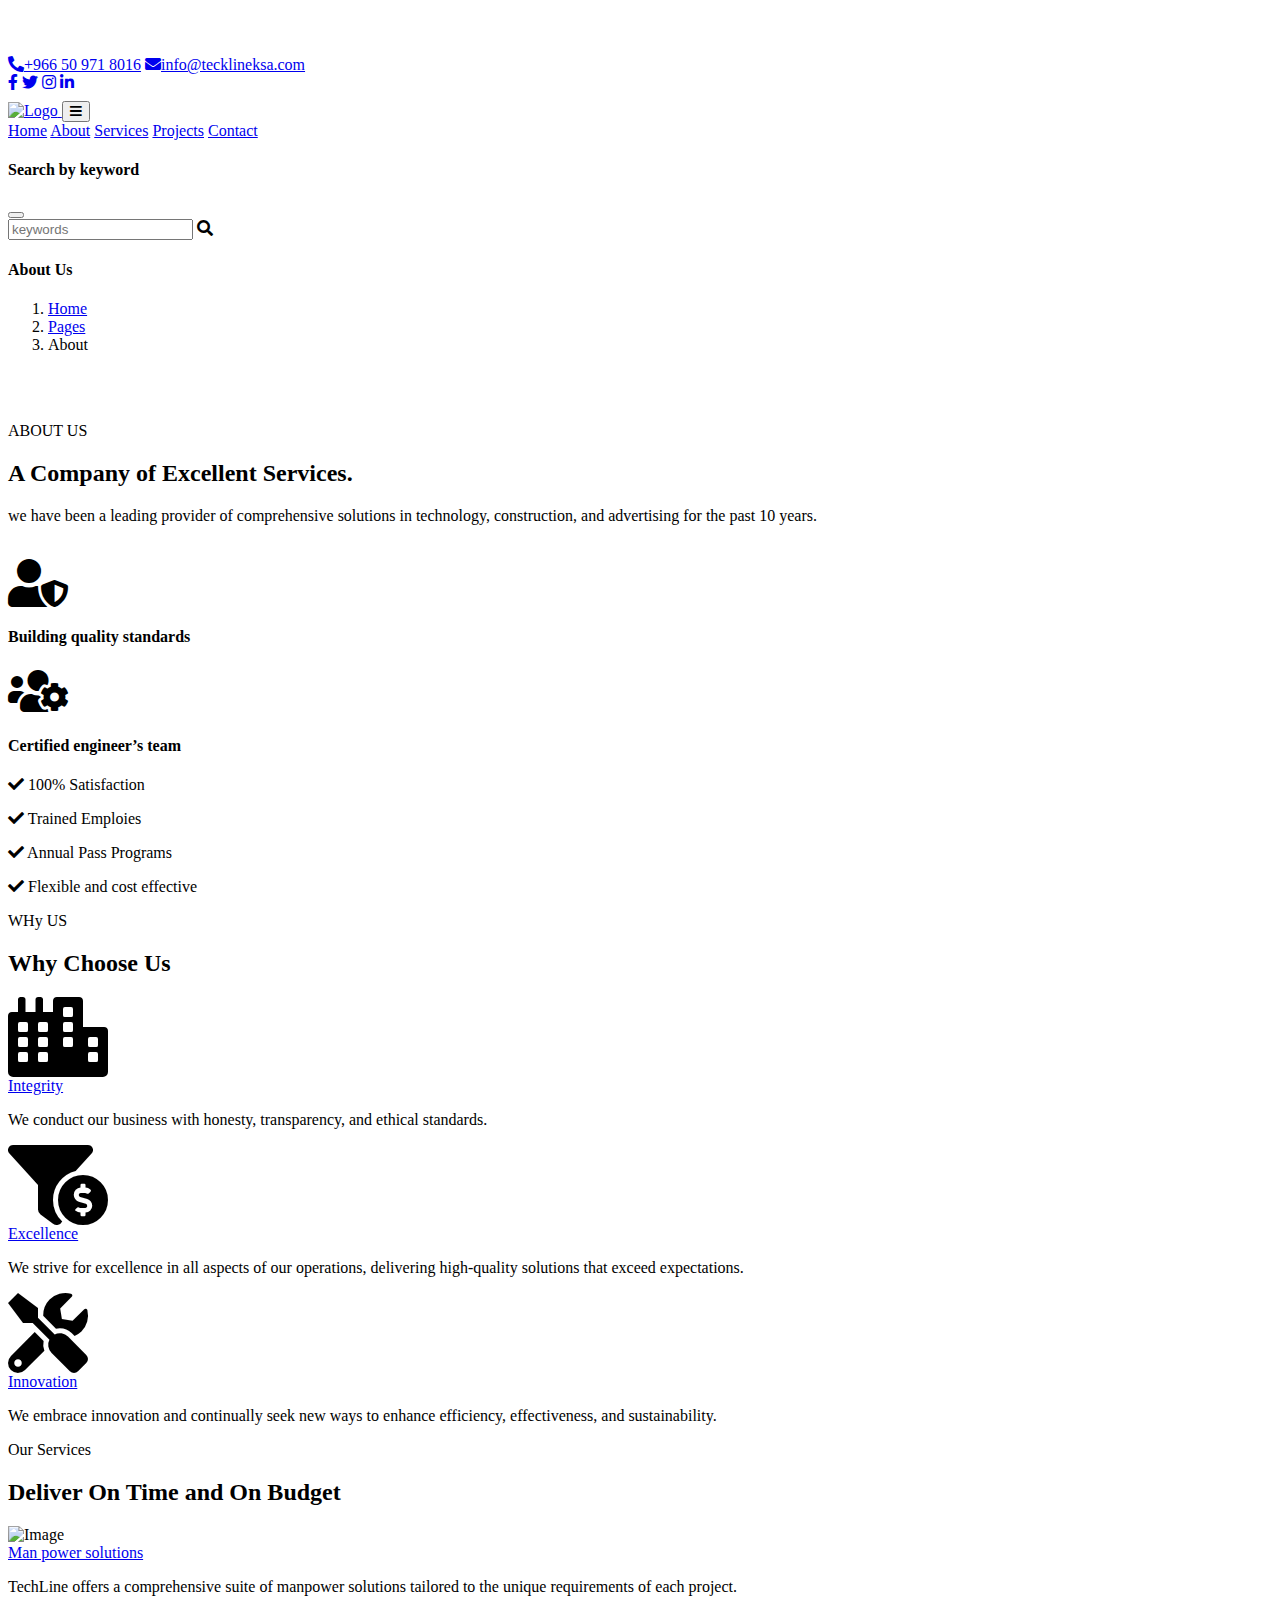
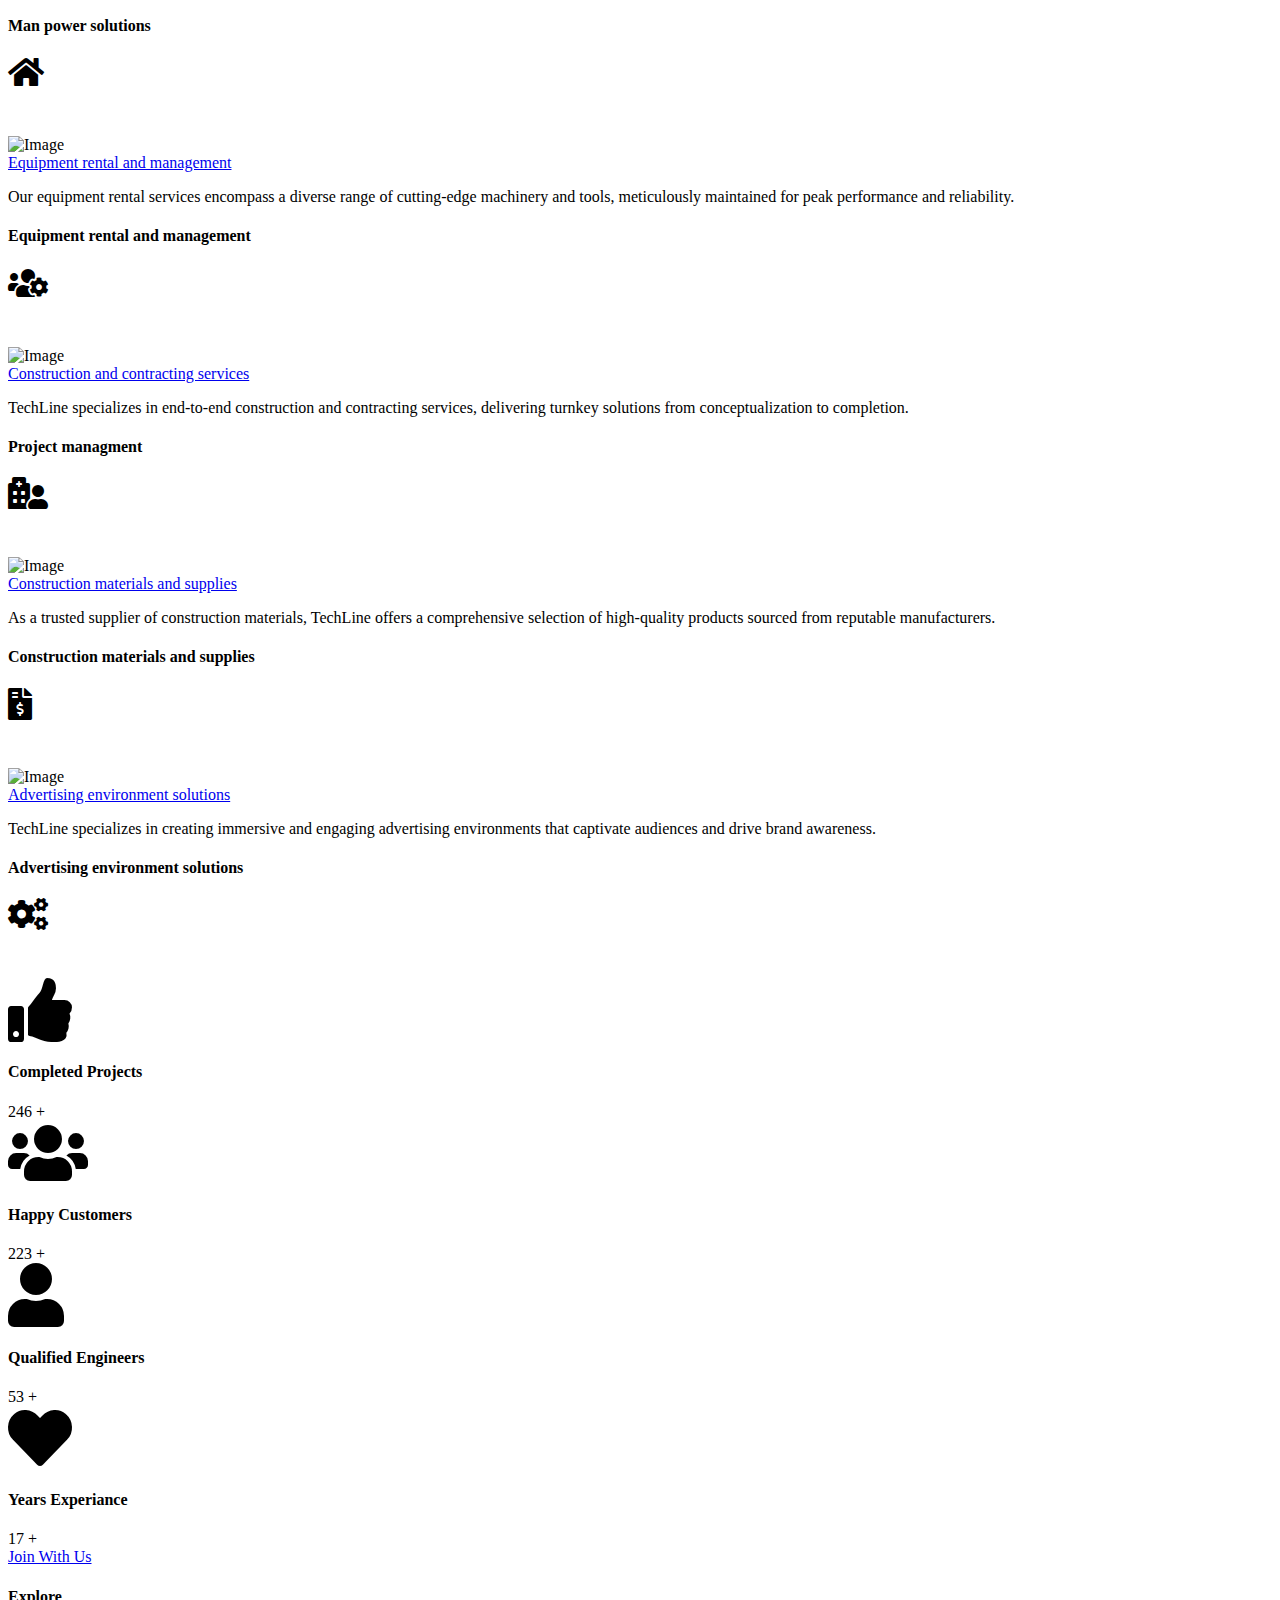
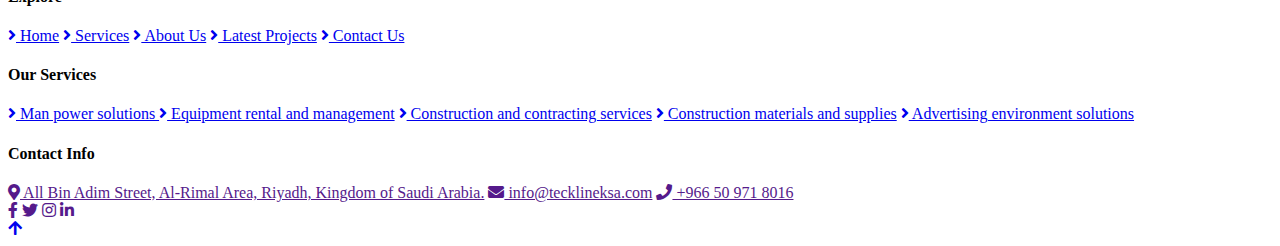
==== about.html @ 38371aa9 "sdfsd" ====
<!DOCTYPE html>
<html lang="en">

    <head>
        <meta charset="utf-8">
        <title>Constra - Building Construction Website Template</title>
        <meta content="width=device-width, initial-scale=1.0" name="viewport">
        <meta content="" name="keywords">
        <meta content="" name="description">

        <!-- Google Web Fonts -->
        <link rel="preconnect" href="https://fonts.googleapis.com">
        <link rel="preconnect" href="https://fonts.gstatic.com" crossorigin>
        <link href="https://fonts.googleapis.com/css2?family=Playfair+Display:ital,wght@0,400..900;1,400..900&family=Roboto:wght@400;500;700&display=swap" rel="stylesheet"> 

        <!-- Icon Font Stylesheet -->
        <link rel="stylesheet" href="https://use.fontawesome.com/releases/v5.15.4/css/all.css"/>
        <link href="https://cdn.jsdelivr.net/npm/bootstrap-icons@1.4.1/font/bootstrap-icons.css" rel="stylesheet">

        <!-- Libraries Stylesheet -->
        <link rel="stylesheet" href="https://cdnjs.cloudflare.com/ajax/libs/animate.css/4.1.1/animate.min.css"/>
        <link href="lib/animate/animate.min.css" rel="stylesheet">
        <link href="lib/owlcarousel/assets/owl.carousel.min.css" rel="stylesheet">
        <link href="lib/lightbox/css/lightbox.min.css" rel="stylesheet">


        <!-- Customized Bootstrap Stylesheet -->
        <link href="css/bootstrap.min.css" rel="stylesheet">

        <!-- Template Stylesheet -->
        <link href="css/style.css" rel="stylesheet">
    </head>

    <body>

        <!-- Spinner Start -->
        <div id="spinner" class="show bg-white position-fixed translate-middle w-100 vh-100 top-50 start-50 d-flex align-items-center justify-content-center">
            <div class="spinner-border text-primary" style="width: 3rem; height: 3rem;" role="status">
                <span class="sr-only">Loading...</span>
            </div>
        </div>
        <!-- Spinner End -->


    <!-- Topbar Start -->
    <div class="container-fluid topbar d-none d-xl-block w-100">
        <div class="row gx-0 align-items-center" style="height: 45px;">
            <div class="col-lg-6 text-center text-lg-start mb-lg-0">
                <div class="d-flex flex-wrap">
                    <!-- <a href="#" class="text-muted me-4"><i class="fas fa-map-marker-alt text-secondary me-2"></i>Find A Location</a> -->
                    <a href="#" class="text-muted me-4"><i class="fas fa-phone-alt text-secondary me-2"></i>+966 50 971 8016</a>
                    <a href="#" class="text-muted me-0"><i class="fas fa-envelope text-secondary me-2"></i>info@tecklineksa.com</a>
                </div>
            </div>
            <div class="col-lg-6 text-center text-lg-end">
                <div class="d-flex align-items-center justify-content-end">
                    <!-- <a href="#" class="text-muted me-3"><i class="fas fa-clock text-secondary me-2"></i>Mon - Sat 8:00 - 17:30, Sunday - CLOSED</a> -->
                    <a href="#" class="btn btn-primary btn-square border border-white me-3"><i class="fab fa-facebook-f"></i></a>
                    <a href="#" class="btn btn-primary btn-square border border-white me-3"><i class="fab fa-twitter"></i></a>
                    <a href="#" class="btn btn-primary btn-square border border-white me-3"><i class="fab fa-instagram"></i></a>
                    <a href="#" class="btn btn-primary btn-square border border-white me-3"><i class="fab fa-linkedin-in"></i></a>
                </div>
            </div>
        </div>
    </div>
    <!-- Topbar End -->

   <!-- Navbar & Hero Start -->
   <div class="container-fluid sticky-top px-0">
    <nav class="navbar navbar-expand-lg navbar-dark bg-light py-3 px-4">
        <a href="index.html" class="navbar-brand p-0">
            <!-- <h1 class="text-secondary display-6"><i class="fas fa-city text-primary me-3"></i>Techline</h1> -->
            <img src="img/logo.jpg" alt="Logo" style="width: 130px;"> 
        </a>
        <button class="navbar-toggler" type="button" data-bs-toggle="collapse" data-bs-target="#navbarCollapse">
            <span class="fa fa-bars"></span>
        </button>
        <div class="collapse navbar-collapse" id="navbarCollapse">
            <div class="navbar-nav ms-auto pt-2 pt-lg-0">
                <a href="index.html" class="nav-item nav-link ">Home</a>
                <a href="about.html" class="nav-item nav-link active">About</a>
                <a href="service.html" class="nav-item nav-link">Services</a>
                <a href="project.html" class="nav-item nav-link">Projects</a>
                <!-- <div class="nav-item dropdown">
                    <a href="#" class="nav-link dropdown-toggle text-dark" data-bs-toggle="dropdown">Pages</a>
                    <div class="dropdown-menu m-lg-0">
                        <a href="feature.html" class="dropdown-item">Our Features</a>
                        <a href="blog.html" class="dropdown-item">Our Blog</a>
                        <a href="team.html" class="dropdown-item">Our Team</a>
                        <a href="testimonial.html" class="dropdown-item">Testimonial</a>
                        <a href="404.html" class="dropdown-item">404 Page</a>
                    </div>
                </div> -->
                <a href="contact.html" class="nav-item nav-link">Contact</a>
            </div>
            <!-- <div class="d-flex align-items-center flex-nowrap pt-3  pt-lg-0 ms-lg-2">
                <button class="btn btn-primary py-2 px-3" data-bs-toggle="modal" data-bs-target="#searchModal"><i class="fas fa-search"></i></button>
                <a href="#" class="btn btn-secondary py-2 px-4 ms-3 flex-wrap flex-sm-shrink-0">Get a Quate</a>
            </div> -->
        </div>
    </nav>
</div>
<!-- Navbar & Hero End -->

        <!-- Modal Search Start -->
        <div class="modal fade" id="searchModal" tabindex="-1" aria-labelledby="exampleModalLabel" aria-hidden="true">
            <div class="modal-dialog modal-fullscreen">
                <div class="modal-content rounded-0">
                    <div class="modal-header">
                        <h4 class="modal-title mb-0" id="exampleModalLabel">Search by keyword</h4>
                        <button type="button" class="btn-close" data-bs-dismiss="modal" aria-label="Close"></button>
                    </div>
                    <div class="modal-body d-flex align-items-center">
                        <div class="input-group w-75 mx-auto d-flex">
                            <input type="search" class="form-control p-3" placeholder="keywords" aria-describedby="search-icon-1">
                            <span id="search-icon-1" class="input-group-text p-3"><i class="fa fa-search"></i></span>
                        </div>
                    </div>
                </div>
            </div>
        </div>
        <!-- Modal Search End -->

        <!-- Header Start -->
        <div class="container-fluid bg-breadcrumb">
            <div class="container text-center py-5" style="max-width: 900px;">
                <h4 class="text-white display-4 mb-4 wow fadeInDown" data-wow-delay="0.1s">About Us</h4>
                <ol class="breadcrumb d-flex justify-content-center mb-0 wow fadeInDown" data-wow-delay="0.3s">
                    <li class="breadcrumb-item"><a href="index.html">Home</a></li>
                    <li class="breadcrumb-item"><a href="#">Pages</a></li>
                    <li class="breadcrumb-item active text-secondary">About</li>
                </ol>    
            </div>
        </div>
        <!-- Header End -->

        <!-- About Start -->
        <div class="container-fluid about py-5">
            <div class="container py-5">
                <div class="row g-5 align-items-center">
                    <div class="col-xl-6 wow fadeInLeft" data-wow-delay="0.1s">
                        <div class="about-item-image d-flex">
                            <img src="img/about.jpg" class="img-1 img-fluid w-50"  alt="">
                            <img src="img/about-3.jpg" class="img-2 img-fluid w-50"  alt="">
                            <div class="about-item-image-content">
                                <img src="img/vs.png" class="img-fluid w-100 h-100" style="object-fit: cover;" alt="">
                            </div>
                        </div>
                    </div>
                    <div class="col-xl-6 wow fadeInRight" data-wow-delay="0.1s">
                        <div class="about-item-content">
                            <p class="text-uppercase text-secondary fs-5 mb-0">ABOUT US</p>
                            <h2 class="display-4 text-capitalize mb-3">A Company of Excellent Services.</h2>
                            <p class="mb-4 fs-5">we have been a leading provider of
                                comprehensive solutions in technology, construction, and
                                advertising for the past 10 years. 
                            </p>
                            <div class="pb-4 mb-4 border-bottom">
                                <div class="row g-4">
                                    <div class="col-lg-4">
                                        <div class="about-item-content-img">
                                            <img src="img/about-2.jpg" class="img-fluid w-100" alt="">
                                        </div>
                                    </div>
                                    <div class="col-lg-8">
                                        <div class="d-flex mb-4">
                                            <div class="text-secondary">
                                                <i class="fas fa-user-shield fa-3x"></i>
                                            </div>
                                            <h4 class="ms-3">Building quality standards</h4>
                                        </div>
                                        <div class="d-flex">
                                            <div class="text-secondary">
                                                <i class="fas fa-users-cog fa-3x"></i>
                                            </div>
                                            <h4 class="ms-3">Certified engineer’s team</h4>
                                        </div>
                                    </div>
                                </div>
                            </div>
                            <div class="row gy-0 gx-4 justify-content-between pb-4">
                                <div class="col-lg-6">
                                    <p class="text-dark"><i class="fas fa-check text-secondary me-1"></i> 100% Satisfaction</p>
                                    <p class="text-dark"><i class="fas fa-check text-secondary me-1"></i> Trained Emploies</p>
                                </div>
                                <div class="col-lg-6">
                                    <p class="text-dark"><i class="fas fa-check text-secondary me-1"></i> Annual Pass Programs</p>
                                    <p class="text-dark mb-0"><i class="fas fa-check text-secondary me-1"></i> Flexible and cost effective</p>
                                </div>
                            </div>
                            <!-- <a class="btn btn-secondary d-inline-block py-3 px-5 me-2 flex-shrink-0 wow fadeInUp" data-wow-delay="0.1s" href="#">Discover More</a> -->
                        </div>
                    </div>
                </div>
            </div>
        </div>
        <!-- About End -->

        <!-- Features Start -->
        <div class="container-fluid feature bg-light py-5">
            <div class="container py-5">
                <div class="text-center mx-auto pb-5 wow fadeInUp" data-wow-delay="0.2s" style="max-width: 800px;">
                    <p class="text-uppercase text-secondary fs-5 mb-0">WHy US</p>
                    <h2 class="display-4 text-capitalize mb-3">Why Choose Us</h2>
                </div>
                <div class="row g-4">
                    <div class="col-lg-4 wow fadeInUp" data-wow-delay="0.2s">
                        <div class="feature-item text-center border p-5">
                            <div class="feature-img bg-secondary d-inline-flex p-4">
                                <i class="fas fa-city text-primary fa-5x"></i>
                            </div>
                            <a href="#" class="h4 d-block my-4">Integrity</a>
                            <p class="mb-0">We conduct our business with honesty, transparency, and ethical standards.</p>
                        </div>
                    </div>
                    <div class="col-lg-4 wow fadeInUp" data-wow-delay="0.4s">
                        <div class="feature-item text-center border p-5">
                            <div class="feature-img bg-secondary d-inline-flex p-4">
                                <i class="fas fa-funnel-dollar text-primary fa-5x"></i>
                            </div>
                            <a href="#" class="h4 d-block my-4">Excellence</a>
                            <p class="mb-0">We strive for excellence in all aspects of our operations, delivering high-quality solutions that exceed expectations.</p>
                        </div>
                    </div>
                    <div class="col-lg-4 wow fadeInUp" data-wow-delay="0.6s">
                        <div class="feature-item text-center border p-5">
                            <div class="feature-img bg-secondary d-inline-flex p-4">
                                <i class="fas fa-tools text-primary fa-5x"></i>
                            </div>
                            <a href="#" class="h4 d-block my-4">Innovation</a>
                            <p class="mb-0">We embrace innovation and continually seek new ways to
                                enhance efficiency, effectiveness, and sustainability.</p>
                        </div>
                    </div>
                </div>
            </div>
        </div>
        <!-- Features End -->


        <!-- Services Start -->
        <div class="container-fluid service bg-light pb-5">
            <div class="container pb-5">
                <div class="text-center mx-auto pb-5 wow fadeInUp" data-wow-delay="0.2s" style="max-width: 800px;">
                    <p class="text-uppercase text-secondary fs-5 mb-0">Our Services</p>
                    <h2 class="display-4 text-capitalize mb-3">Deliver On Time and On Budget</h2>
                </div>
                <div class="row g-4">
                    <div class="col-lg-4 wow fadeInUp" data-wow-delay="0.2s">
                        <div class="service-item">
                            <div class="service-img">
                                <img src="img/service-1.jpg" class="img-fluid w-100" alt="Image">
                            </div>
                            <div class="service-content text-center p-4">
                                <!-- <div class="bg-secondary btn-xl-square mx-auto" style="width: 120px; height: 120px;">
                                    <i class="fas fa-home text-primary fa-4x"></i>
                                </div> -->
                                <a href="#" class="d-block fs-4 my-4">Man power solutions</a>
                                <p class="text-white mb-4">
                                    TechLine offers a comprehensive suite of manpower solutions tailored to the unique requirements of each project.
                                </p>
                                <!-- <a class="btn btn-secondary py-2 px-4" href="#">Read More</a> -->
                            </div>
                            <div class="service-tytle">
                                <div class="d-flex align-items-center ps-4 w-100">
                                    <h4>Man power solutions</h4>
                                </div>
                                <div class="btn-xl-square bg-secondary p-4" style="width: 80px; height: 80px;">
                                    <i class="fas fa-home text-primary fa-2x"></i>
                                </div>
                            </div>
                        </div>
                    </div>
                    <div class="col-lg-4 wow fadeInUp" data-wow-delay="0.4s">
                        <div class="service-item">
                            <div class="service-img">
                                <img src="img/service-2.jpg" class="img-fluid w-100" alt="Image">
                            </div>
                            <div class="service-content text-center p-4">
                                <!-- <div class="bg-secondary btn-xl-square mx-auto" style="width: 120px; height: 120px;">
                                    <i class="fas fa-users-cog text-primary fa-4x"></i>
                                </div> -->
                                <a href="#" class="d-block fs-4 my-4">Equipment rental and management</a>
                                <p class="text-white mb-4">Our equipment rental services
                                    encompass a diverse range of
                                    cutting-edge machinery and tools,
                                    meticulously maintained for peak
                                    performance and reliability.</p>
                                <!-- <a class="btn btn-secondary py-2 px-4" href="#">Read More</a> -->
                            </div>
                            <div class="service-tytle">
                                <div class="d-flex align-items-center justify-content-start ps-4 w-100">
                                    <h4>Equipment rental and management</h4>
                                </div>
                                <div class="btn-xl-square bg-secondary p-4" style="width: 80px; height: 80px;">
                                    <i class="fas fa-users-cog text-primary fa-2x"></i>
                                </div>
                            </div>
                        </div>
                    </div>
                    <div class="col-lg-4 wow fadeInUp" data-wow-delay="0.6s">
                        <div class="service-item">
                            <div class="service-img">
                                <img src="img/service-3.jpg" class="img-fluid w-100" alt="Image">
                            </div>
                            <div class="service-content text-center p-4">
                                <!-- <div class="bg-secondary btn-xl-square mx-auto" style="width: 120px; height: 120px;">
                                    <i class="fas fa-hospital-user text-primary fa-4x"></i>
                                </div> -->
                                <a href="#" class="d-block fs-4 my-4">Construction and contracting services</a>
                                <p class="text-white mb-4">TechLine specializes in end-to-end
                                    construction and contracting services,
                                    delivering turnkey solutions from
                                    conceptualization to completion.</p>
                                <!-- <a class="btn btn-secondary py-2 px-4" href="#">Read More</a> -->
                            </div>
                            <div class="service-tytle">
                                <div class="d-flex align-items-center justify-content-start ps-4 w-100">
                                    <h4>Project managment</h4>
                                </div>
                                <div class="btn-xl-square bg-secondary p-4" style="width: 80px; height: 80px;">
                                    <i class="fas fa-hospital-user text-primary fa-2x"></i>
                                </div>
                            </div>
                        </div>
                    </div>
                    <div class="col-lg-4 wow fadeInUp" data-wow-delay="0.2s">
                        <div class="service-item">
                            <div class="service-img">
                                <img src="img/service-4.jpg" class="img-fluid w-100" alt="Image">
                            </div>
                            <div class="service-content text-center p-4">
                                <!-- <div class="bg-secondary btn-xl-square mx-auto" style="width: 100px; height: 100px;">
                                    <i class="fas fa-file-invoice-dollar text-primary fa-4x"></i>
                                </div> -->
                                <a href="#" class="d-block fs-4 my-4">Construction materials and supplies</a>
                                <p class="text-white mb-4">As a trusted supplier of
                                    construction materials, TechLine
                                    offers a comprehensive selection of
                                    high-quality products sourced from
                                    reputable manufacturers.</p>
                                <!-- <a class="btn btn-secondary py-2 px-4" href="#">Read More</a> -->
                            </div>
                            <div class="service-tytle">
                                <div class="d-flex align-items-center justify-content-start ps-4 w-100">
                                    <h4>Construction materials and supplies</h4>
                                </div>
                                <div class="btn-xl-square bg-secondary p-4" style="width: 80px; height: 80px;">
                                    <i class="fas fa-file-invoice-dollar text-primary fa-2x"></i>
                                </div>
                            </div>
                        </div>
                    </div>
                    <div class="col-lg-4 wow fadeInUp" data-wow-delay="0.4s">
                        <div class="service-item">
                            <div class="service-img">
                                <img src="img/service-5.jpg" class="img-fluid w-100" alt="Image">
                            </div>
                            <div class="service-content text-center p-4">
                                <!-- <div class="bg-secondary btn-xl-square mx-auto" style="width: 100px; height: 100px;">
                                    <i class="fas fa-cogs text-primary fa-4x"></i>
                                </div> -->
                                <a href="#" class="d-block fs-4 my-4">Advertising environment solutions</a>
                                <p class="text-white mb-4">TechLine specializes in creating
                                    immersive and engaging advertising
                                    environments that captivate audiences
                                    and drive brand awareness.</p>
                                <!-- <a class="btn btn-secondary py-2 px-4" href="#">Read More</a> -->
                            </div>
                            <div class="service-tytle">
                                <div class="d-flex align-items-center justify-content-start ps-4 w-100">
                                    <h4>Advertising environment solutions</h4>
                                </div>
                                <div class="btn-xl-square bg-secondary p-4" style="width: 80px; height: 80px;">
                                    <i class="fas fa-cogs text-primary fa-2x"></i>
                                </div>
                            </div>
                        </div>
                    </div>
             
                  
                </div>
            </div>
        </div>
        <!-- Services End -->

        <!-- Fact Counter -->
        <div class="container-fluid counter py-5">
            <div class="container py-5">
                <div class="row g-4">
                    <div class="col-lg-6 col-xl-3 wow fadeInUp" data-wow-delay="0.2s">
                        <div class="counter-box">
                            <div class="counter-item">
                                <div class="counter-item-style"></div>
                                <div class="counter-item-inner p-5">
                                    <i class="fas fa-thumbs-up fa-4x text-secondary"></i>
                                    <h4 class="text-dark my-4">Completed Projects</h4>
                                    <div class="counter-counting">
                                        <span class="text-secondary fs-2 fw-bold" data-toggle="counter-up">246</span>
                                        <span class="h1 fw-bold text-secondary">+</span>
                                    </div>
                                </div>
                            </div>
                        </div>
                    </div>
                    <div class="col-lg-6 col-xl-3 wow fadeInUp" data-wow-delay="0.4s">
                        <div class="counter-box">
                            <div class="counter-item">
                                <div class="counter-item-style"></div>
                                <div class="counter-item-inner p-5">
                                    <i class="fas fa-users fa-4x text-secondary"></i>
                                    <h4 class="text-dark my-4">Happy Customers</h4>
                                    <div class="counter-counting">
                                        <span class="text-secondary fs-2 fw-bold" data-toggle="counter-up">223</span>
                                        <span class="h1 fw-bold text-secondary">+</span>
                                    </div>
                                </div>
                            </div>
                        </div>
                    </div>
                    <div class="col-lg-6 col-xl-3 wow fadeInUp" data-wow-delay="0.6s">
                        <div class="counter-box">
                            <div class="counter-item">
                                <div class="counter-item-style"></div>
                                <div class="counter-item-inner p-5">
                                    <i class="fas fa-user fa-4x text-secondary"></i>
                                    <h4 class="text-dark my-4">Qualified Engineers</h4>
                                    <div class="counter-counting">
                                        <span class="text-secondary fs-2 fw-bold" data-toggle="counter-up">53</span>
                                        <span class="h1 fw-bold text-secondary">+</span>
                                    </div>
                                </div>
                            </div>
                        </div>
                    </div>
                    <div class="col-lg-6 col-xl-3 wow fadeInUp" data-wow-delay="0.8s">
                        <div class="counter-box">
                            <div class="counter-item">
                                <div class="counter-item-style"></div>
                                <div class="counter-item-inner p-5">
                                    <i class="fas fa-heart fa-4x text-secondary"></i>
                                    <h4 class="text-dark my-4">Years Experiance</h4>
                                    <div class="counter-counting">
                                        <span class="text-secondary fs-2 fw-bold" data-toggle="counter-up">17</span>
                                        <span class="h1 fw-bold text-secondary">+</span>
                                    </div>
                                </div>
                            </div>
                        </div>
                    </div>
                    <div class="col-12 text-center pt-4 wow fadeInUp" data-wow-delay="0.9s">
                        <a class="counter-btn btn btn-secondary py-3 px-5" href="contact.html">Join With Us</a>
                    </div>
                </div>
            </div>
        </div>
        <!-- Fact Counter -->

        <!-- Footer Start -->
        <div class="container-fluid footer py-5 wow fadeIn" data-wow-delay="0.2s">
            <div class="container py-5">
                <div class="row g-5">
                    <div class="col-md-6 col-lg-6 col-xl-3">
                        <div class="footer-item d-flex flex-column">
                            <h4 class="text-white mb-4">Explore</h4>
                            <a href="index.html"><i class="fas fa-angle-right me-2"></i> Home</a>
                            <a href="service.html"><i class="fas fa-angle-right me-2"></i> Services</a>
                            <a href="about.html"><i class="fas fa-angle-right me-2"></i> About Us</a>
                            <a href="project.html"><i class="fas fa-angle-right me-2"></i> Latest Projects</a>
                            <a href="#"><i class="fas fa-angle-right me-2"></i> Contact Us</a>
                        </div>
                    </div>
                    <div class="col-md-6 col-lg-6 col-xl-4">
                        <div class="footer-item d-flex flex-column">
                            <h4 class="text-white mb-4">Our Services</h4>
                            <a href="#"><i class="fas fa-angle-right me-2"></i> Man power solutions </a>
                            <a href="#"><i class="fas fa-angle-right me-2"></i> Equipment rental and management</a>
                            <a href="#"><i class="fas fa-angle-right me-2"></i> Construction and contracting services</a>
                            <a href="#"><i class="fas fa-angle-right me-2"></i> Construction materials and supplies</a>
                            <a href="#"><i class="fas fa-angle-right me-2"></i> Advertising environment solutions</a>
                        </div>
                    </div>
                    <div class="col-md-6 col-lg-6 col-xl-3">
                        <div class="footer-item d-flex flex-column">
                            <h4 class="text-white mb-4">Contact Info</h4>
                            <a href=""><i class="fa fa-map-marker-alt me-2"></i> All Bin Adim Street,
                                Al-Rimal Area, Riyadh,
                                Kingdom of Saudi Arabia.</a>
                            <a href=""><i class="fas fa-envelope me-2"></i> info@tecklineksa.com</a>
                            <a href=""><i class="fas fa-phone me-2"></i> +966 50 971 8016 </a>
                            <div class="footer-btn d-flex align-items-center">
                                <a class="btn btn-secondary btn-md-square me-2" href=""><i class="fab fa-facebook-f text-white"></i></a>
                                <a class="btn btn-secondary btn-md-square me-2" href=""><i class="fab fa-twitter text-white"></i></a>
                                <a class="btn btn-secondary btn-md-square me-2" href=""><i class="fab fa-instagram text-white"></i></a>
                                <a class="btn btn-secondary btn-md-square me-0" href=""><i class="fab fa-linkedin-in text-white"></i></a>
                            </div>
                        </div>
                    </div>
                </div>
            </div>
        </div>
        <!-- Footer End -->

        


        <!-- Back to Top -->
        <a href="#" class="btn btn-secondary btn-lg-square back-to-top"><i class="fa fa-arrow-up"></i></a>   

        
    <!-- JavaScript Libraries -->
    <script src="https://ajax.googleapis.com/ajax/libs/jquery/3.6.4/jquery.min.js"></script>
    <script src="https://cdn.jsdelivr.net/npm/bootstrap@5.0.0/dist/js/bootstrap.bundle.min.js"></script>
    <script src="lib/wow/wow.min.js"></script>
    <script src="lib/easing/easing.min.js"></script>
    <script src="lib/waypoints/waypoints.min.js"></script>
    <script src="lib/counterup/counterup.min.js"></script>
    <script src="lib/owlcarousel/owl.carousel.min.js"></script>
    <script src="lib/lightbox/js/lightbox.min.js"></script>
    

    <!-- Template Javascript -->
    <script src="js/main.js"></script>
    </body>

</html>
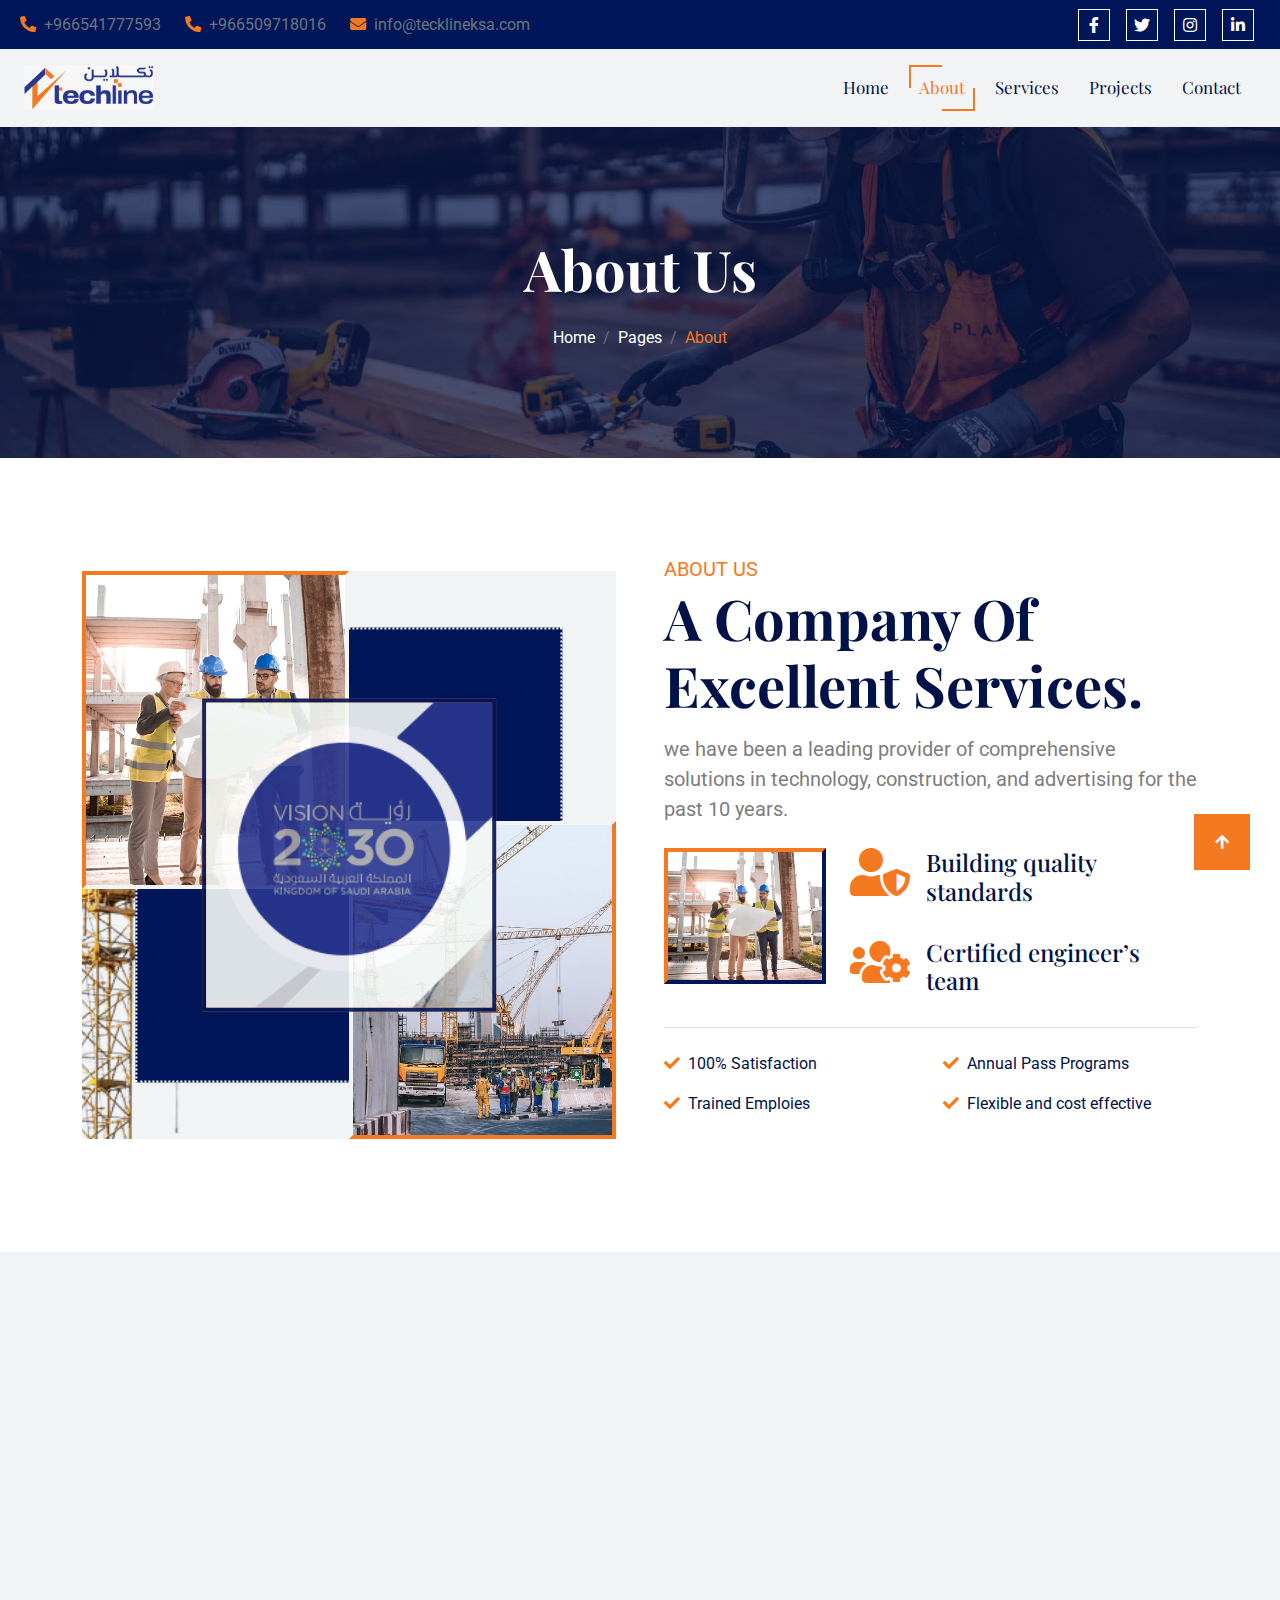
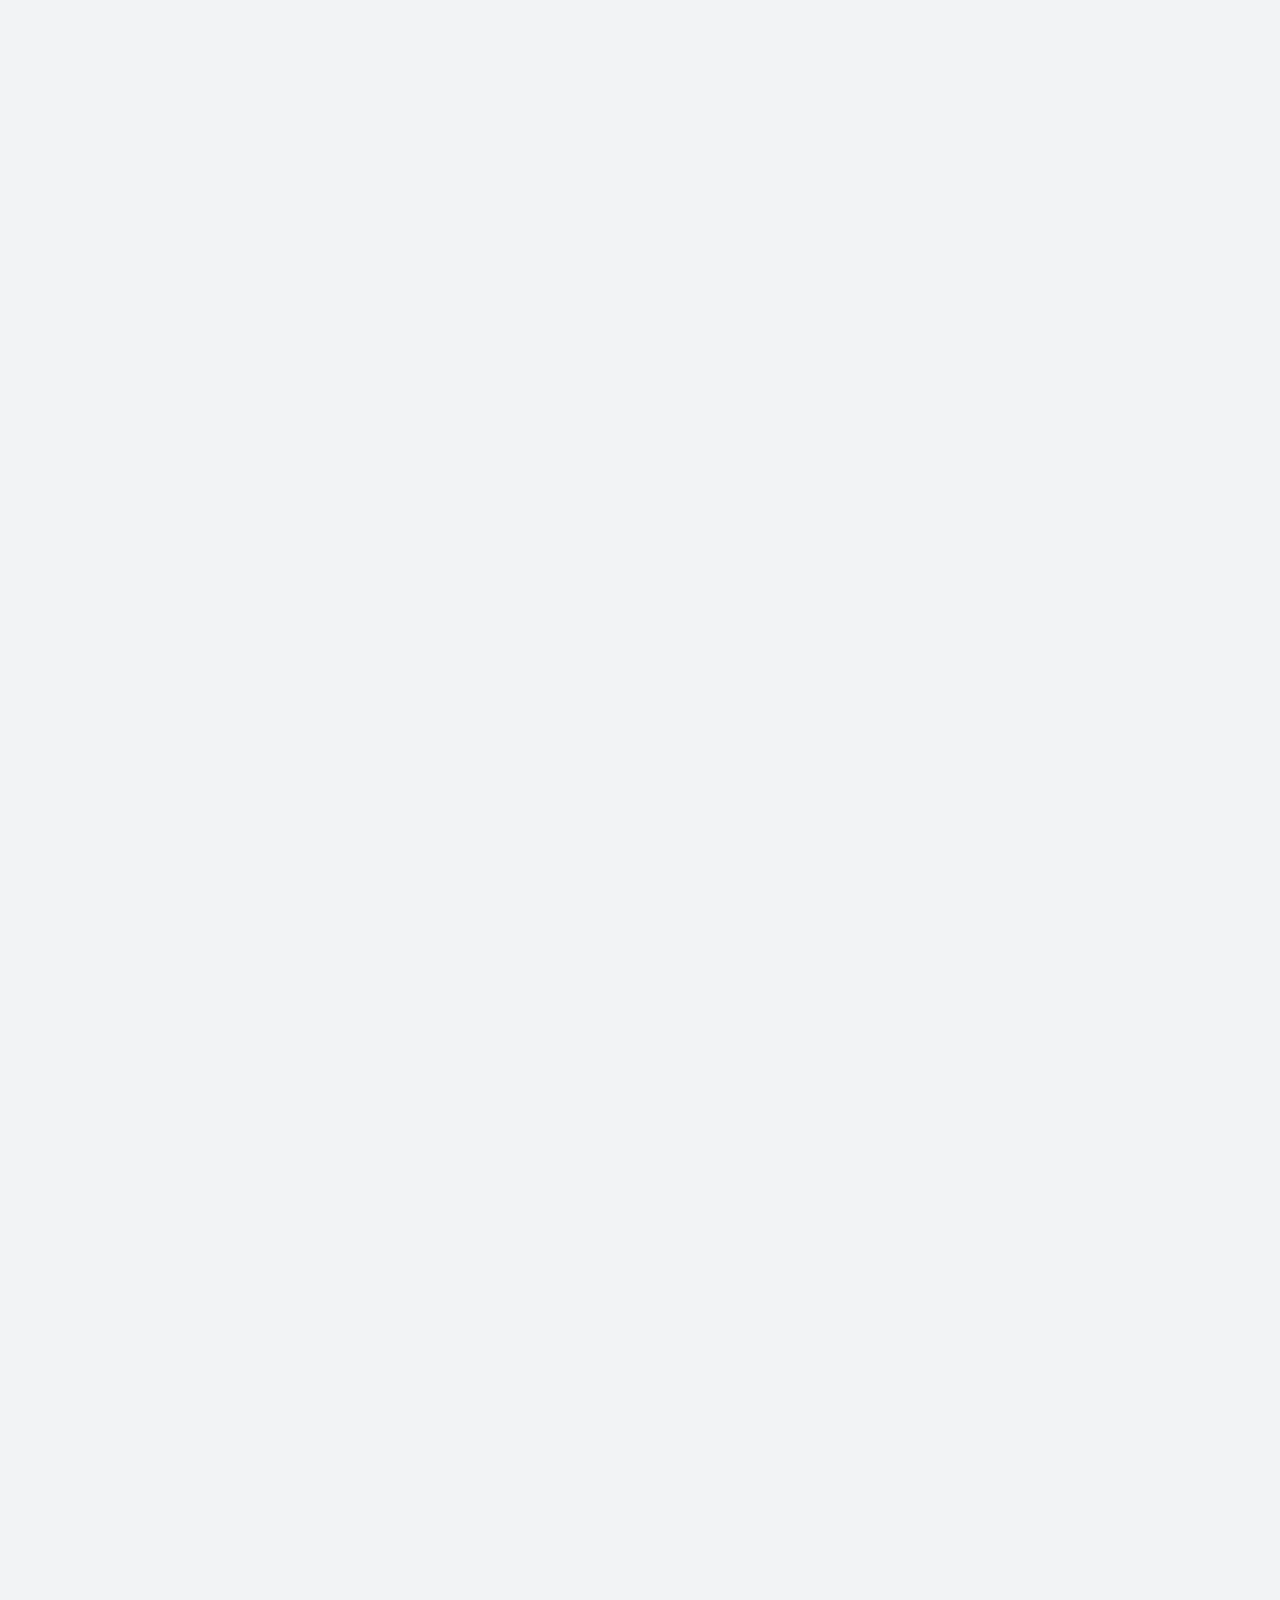
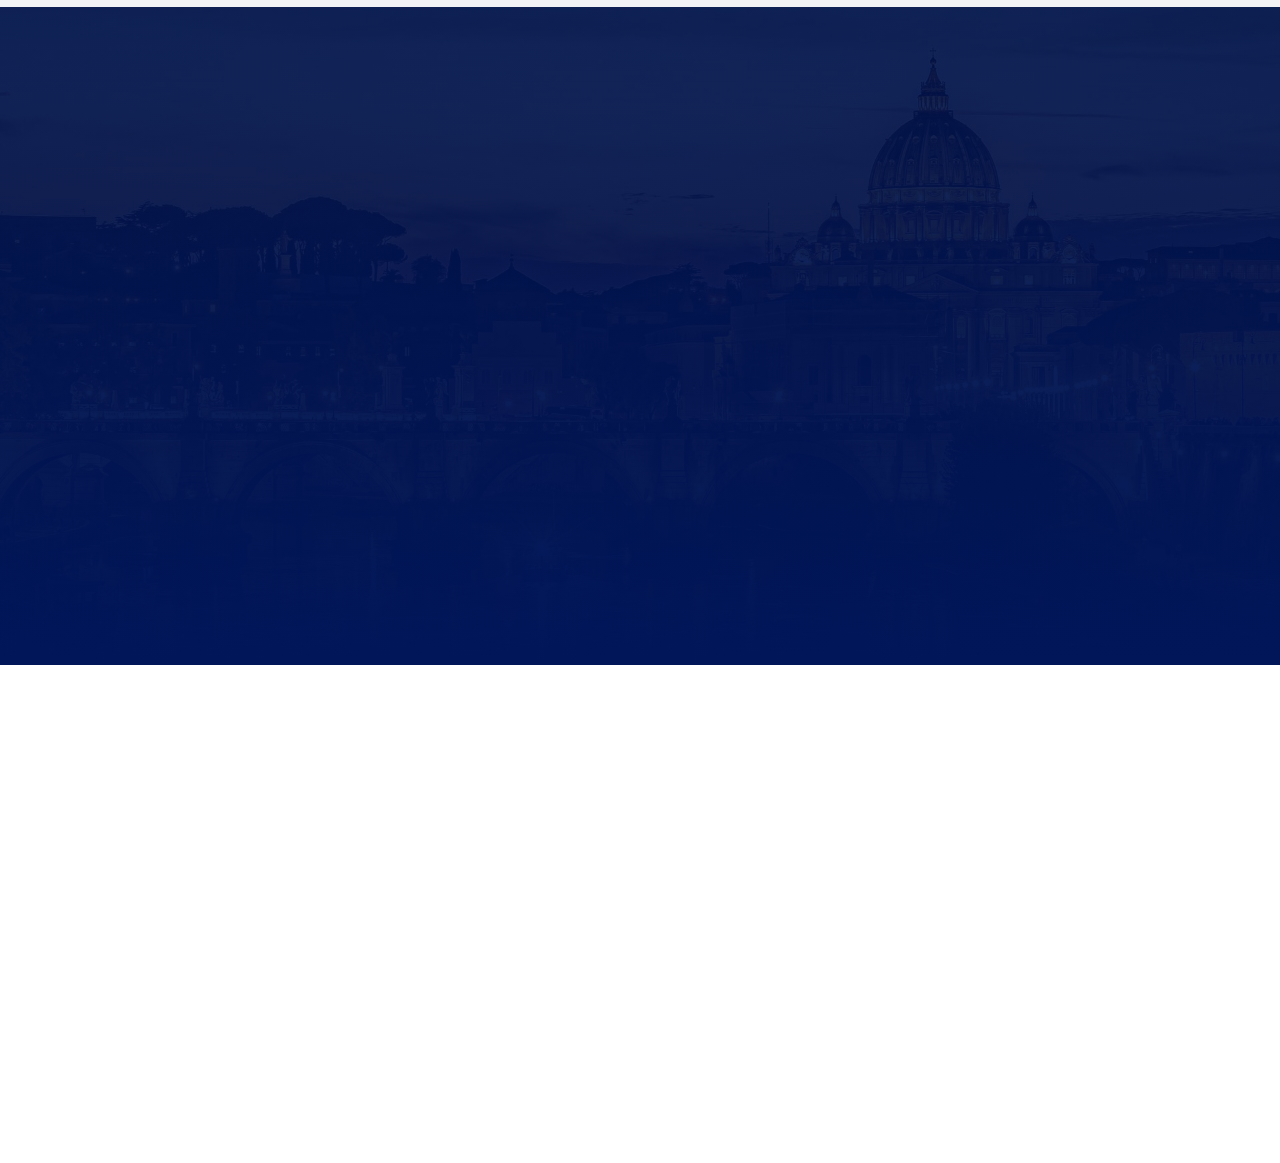
==== commit 8e76229d: "adas" ====
--- a/about.html
+++ b/about.html
@@ -48,7 +48,8 @@
             <div class="col-lg-6 text-center text-lg-start mb-lg-0">
                 <div class="d-flex flex-wrap">
                     <!-- <a href="#" class="text-muted me-4"><i class="fas fa-map-marker-alt text-secondary me-2"></i>Find A Location</a> -->
-                    <a href="#" class="text-muted me-4"><i class="fas fa-phone-alt text-secondary me-2"></i>+966 50 971 8016</a>
+                    <a href="tel:+966541777593" class="text-muted me-4"><i class="fas fa-phone-alt text-secondary me-2"></i>+966541777593</a>
+                    <a href="tel:+966509718016" class="text-muted me-4"><i class="fas fa-phone-alt text-secondary me-2"></i>+966509718016</a>
                     <a href="#" class="text-muted me-0"><i class="fas fa-envelope text-secondary me-2"></i>info@tecklineksa.com</a>
                 </div>
             </div>
@@ -487,7 +488,8 @@
                                 Al-Rimal Area, Riyadh,
                                 Kingdom of Saudi Arabia.</a>
                             <a href=""><i class="fas fa-envelope me-2"></i> info@tecklineksa.com</a>
-                            <a href=""><i class="fas fa-phone me-2"></i> +966 50 971 8016 </a>
+                            <a href="tel:+966541777593"><i class="fas fa-phone me-2"></i> +966541777593 </a>
+                            <a href="tel:+966509718016"><i class="fas fa-phone me-2"></i> +966509718016 </a>
                             <div class="footer-btn d-flex align-items-center">
                                 <a class="btn btn-secondary btn-md-square me-2" href=""><i class="fab fa-facebook-f text-white"></i></a>
                                 <a class="btn btn-secondary btn-md-square me-2" href=""><i class="fab fa-twitter text-white"></i></a>
--- a/css/style.css
+++ b/css/style.css
@@ -0,0 +1,954 @@
+
+/*** Spinner Start ***/
+/*** Spinner ***/
+#spinner {
+    opacity: 0;
+    visibility: hidden;
+    transition: opacity .5s ease-out, visibility 0s linear .5s;
+    z-index: 99999;
+}
+.clogo img {
+    height: 60px
+}
+#spinner.show {
+    transition: opacity .5s ease-out, visibility 0s linear 0s;
+    visibility: visible;
+    opacity: 1;
+}
+/*** Spinner End ***/
+
+.back-to-top {
+    position: fixed;
+    right: 30px;
+    bottom: 30px;
+    transition: 0.5s;
+    z-index: 99;
+}
+
+/*** Button Start ***/
+.btn {
+    font-weight: 600;
+    transition: .5s;
+}
+
+.btn-square {
+    width: 32px;
+    height: 32px;
+}
+
+.btn-sm-square {
+    width: 34px;
+    height: 34px;
+}
+
+.btn-md-square {
+    width: 44px;
+    height: 44px;
+}
+
+.btn-lg-square {
+    width: 56px;
+    height: 56px;
+}
+
+.btn-xl-square {
+    width: 66px;
+    height: 66px;
+}
+
+.btn-square,
+.btn-sm-square,
+.btn-md-square,
+.btn-lg-square,
+.btn-xl-square {
+    padding: 0;
+    display: flex;
+    align-items: center;
+    justify-content: center;
+    font-weight: normal;
+}
+
+.btn.btn-primary {
+    border: none;
+}
+
+.btn.btn-primary:hover {
+    background: var(--bs-secondary);
+}
+
+.btn.btn-secondary {
+    color: var(--bs-white);
+    border: none;
+   
+}
+
+.btn.btn-secondary:hover {
+    background: var(--bs-primary);
+}
+/*** Topbar Start ***/
+.topbar {
+    padding: 2px 10px 2px 20px;
+    background: var(--bs-primary);
+}
+/*** Topbar End ***/
+
+/*** Navbar ***/
+.sticky-top {
+    transition: 1s;
+}
+
+.navbar .navbar-nav .nav-item.nav-link,
+.navbar .navbar-nav .nav-link {
+    color: var(--bs-dark);
+}
+
+.navbar .navbar-nav .nav-link {
+    position: relative;
+    padding: 10px;
+    font-weight: 400;
+    font-family: "Playfair Display", serif;
+    font-size: 17px;
+    transition: .5s;
+    z-index: 99;
+}
+
+.navbar .navbar-nav .nav-item {
+    margin: 0 5px;
+}
+
+.navbar .navbar-nav .nav-item::before,
+.navbar .navbar-nav .nav-item::after {
+    content: "";
+    width: 0;
+    height: 0;
+    position: absolute;
+    border: 2px solid var(--bs-secondary);
+    opacity: 0;
+    transition: 0.5s;
+    z-index: 2 !important;
+}
+
+.navbar .navbar-nav .nav-item::before {
+    top: 0;
+    left: 0;
+    border-bottom: 0;
+    border-right: 0;
+}
+.navbar .navbar-nav .nav-item::after {
+    bottom: 0;
+    right: 0;
+    border-top: 0;
+    border-left: 0;
+}
+
+.navbar .navbar-nav .nav-item:hover::after,
+.navbar .navbar-nav .nav-item:hover::before,
+.navbar .navbar-nav .nav-item.active::after,
+.navbar .navbar-nav .nav-item.active::before {
+    width: 50%;
+    height: 50%;
+    opacity: 1;
+}
+
+.navbar .navbar-nav .nav-link:hover,
+.navbar .navbar-nav .nav-link.active,
+.sticky-top .navbar .navbar-nav .nav-link:hover,
+.sticky-top .navbar .navbar-nav .nav-link.active {
+    color: var(--bs-secondary) !important;
+}
+
+.navbar .dropdown-toggle::after {
+    border: none;
+    content: "\f107" !important;
+    font-family: "Font Awesome 5 Free";
+    font-weight: 600;
+    vertical-align: middle;
+}
+
+.navbar .navbar-toggler {
+    padding: 8px 15px;
+    color: var(--bs-dark);
+    background: var(--bs-secondary);
+}
+
+.nav-bar .navbar-toggler { 
+    color: var(--bs-dark);
+    box-shadow: none !important;
+}
+
+.navbar .nav-item:hover .dropdown-menu {
+    transform: rotateX(0deg);
+    visibility: visible;
+    background: var(--bs-light);
+    transition: .5s;
+    opacity: 1;
+}
+
+.navbar .nav-item .dropdown-menu {
+    background: var(--bs-light);
+    transition: 0.5s;
+}
+
+.navbar .nav-item .dropdown-menu .dropdown-item {
+    transition: 0.5s;
+}
+
+.dropdown .dropdown-menu .dropdown-item:hover,
+.dropdown .dropdown-menu .dropdown-item.active {
+    background: var(--bs-secondary);
+    color: var(--bs-white);
+}
+
+@media (min-width: 992px) {
+    .navbar .nav-item .dropdown-menu {
+        display: block;
+        visibility: hidden;
+        top: 100%;
+        margin-top: 15% !important;
+        transform: rotateX(-75deg);
+        transform-origin: 0 0;
+        border: 0;
+        transition: .5s;
+        opacity: 0;
+        z-index: 9;
+    }
+}
+
+@media (max-width: 991px) {
+    .navbar .nav-item .dropdown-menu {
+        position: relative;
+        margin-top: 0;
+        transition: 0.5s;
+    }
+
+    .navbar .navbar-nav .nav-item::after,
+    .navbar .navbar-nav .nav-item::before {
+        display: none;
+    }
+
+    .navbar .navbar-nav .nav-item:hover::after,
+    .navbar .navbar-nav .nav-item:hover::before,
+    .navbar .navbar-nav .nav-item.active::after,
+    .navbar .navbar-nav .nav-item.active::before {
+        display: none;
+
+    }
+
+    .navbar .navbar-nav .nav-link {
+        padding: 12px 0;
+    }
+
+    .navbar .navbar-nav .nav-item {
+        margin: 0;
+    }
+
+    .navbar .navbar-nav .nav-item.nav-link {
+        padding: 12px 0;
+    }
+}
+
+#searchModal .modal-content {
+    background: rgba(255, 255, 255, .6);
+}
+/*** Navbar End ***/
+
+/*** Single Page Hero Header Start ***/
+.bg-breadcrumb {
+    position: relative;
+    overflow: hidden;
+    background: linear-gradient(rgba(0, 18, 72, 0.7), rgba(0, 18, 72, 0.7)), url(../img/carousel-2.jpg);
+    background-position: center center;
+    background-repeat: no-repeat;
+    background-size: cover;
+    padding: 60px 0 60px 0;
+}
+
+.bg-breadcrumb .breadcrumb {
+    position: relative;
+}
+
+.bg-breadcrumb .breadcrumb .breadcrumb-item a {
+    color: var(--bs-white);
+}
+/*** Single Page Hero Header End ***/
+
+/*** Carousel Start ***/
+.carousel .carousel-inner .carousel-item {
+    position: relative;
+    overflow: hidden;
+    height: 80vh;
+}
+
+.carousel .carousel-inner .carousel-item img {
+    animation-name: image-zoom ;
+    animation-duration: 10s;
+    animation-delay: 1s;
+    animation-direction: alternate;
+    animation-iteration-count: infinite;
+    transition: 0.5s;
+}
+
+@keyframes image-zoom {
+    0%  {width: 100%; height: 100%; -webkit-filter: blur(0px); opacity: 1;}
+
+    25% {width: 115%; height: 115%; -webkit-filter: blur(3px); opacity: 0.9;}
+
+    50% {width: 130%; height: 130%; -webkit-filter: blur(10px); opacity: 0.7;}
+
+    75% {width: 115%; height: 115%; -webkit-filter: blur(3px); opacity: 0.9;}
+
+    100% {width: 100%; height: 100%; -webkit-filter: blur(0px); opacity: 1;}
+}
+
+@media (min-width: 992px) {
+    .carousel .carousel-inner .carousel-item img {
+        height: 100%;
+        object-fit: cover;   
+    }
+}
+
+@media (max-width: 991px) {
+    .carousel .carousel-inner .carousel-item {
+        height: 700px;
+    }
+    .carousel .carousel-inner .carousel-item img {
+        height: 700px;
+        object-fit: cover;    
+    }
+}
+
+@media (max-width: 576px) {
+    .carousel-item .carousel-caption h1 {
+        font-size: 36px;
+    }
+
+    .carousel-item .carousel-caption p.fs-5 {
+        font-size: 15px;
+    }
+}
+
+.carousel .carousel-inner .carousel-item::after {
+    content: "";
+    position: absolute;
+    top: 0;
+    left: 0;
+    width: 100%;
+    height: 100%;
+    background: rgba(0, 0, 0, .5);
+    z-index: 1;
+}
+
+.carousel .carousel-inner .carousel-item .carousel-caption {
+    height: 100%;
+    display: flex;
+    flex-direction: column;
+    justify-content: center;
+    z-index: 2;
+}
+
+.carousel .carousel-indicators {
+    margin-bottom: 40px;
+    display: flex;
+    align-items: center;
+    justify-content: center;
+    background: transparent !important;
+    z-index: 5;
+}
+
+.carousel .carousel-indicators li,
+.carousel .carousel-indicators li,
+.carousel .carousel-indicators li {
+    margin-right: 30px !important;
+    width: 10px;
+    height: 10px;
+    border: 6px solid var(--bs-secondary);
+    background: var(--bs-white);
+    transition: 0.5s;
+}
+
+.carousel .carousel-indicators li.active {
+    border: 10px solid var(--bs-primary);
+}
+
+.carousel .carousel-control-prev,
+.carousel .carousel-control-next {
+    background: transparent;
+}
+
+.carousel .carousel-control-prev .carousel-control-prev-icon {
+    position: absolute;
+    left: 0;
+    padding: 25px 30px;
+    background: var(--bs-primary);
+
+}
+
+.carousel .carousel-control-next .carousel-control-next-icon {
+    position: absolute;
+    right: 0;
+    padding: 25px 30px;
+    background: var(--bs-primary);
+
+}
+
+.carousel .carousel-control-prev .carousel-control-prev-icon:hover,
+.carousel .carousel-control-next .carousel-control-next-icon:hover {
+    background: var(--bs-secondary);
+    color: var(--bs-white);
+}
+/*** Carousel End ***/
+
+
+/*** About Start ***/
+.about .about-item-content-img {
+    border: 4px solid;
+    border-color: var(--bs-secondary) var(--bs-primary) var(--bs-primary) var(--bs-secondary);
+}
+
+.about .about-item-image {
+    position: relative;
+    background: var(--bs-light);
+    background-image: url(../img/about-bg.png);
+    background-position: center center;
+    background-repeat: no-repeat;
+    background-size: cover;
+    z-index: 1;
+}
+
+.about .about-item-image .img-1 {
+    margin-bottom: 250px; 
+    margin-right: 0;
+    border: 4px solid;
+    border-color: var(--bs-secondary) var(--bs-light) var(--bs-light) var(--bs-secondary);
+    z-index: 3;
+}
+
+.about .about-item-image .img-2 {
+    margin-top: 250px; 
+    margin-left: 0;
+    border: 4px solid;
+    border-color: var(--bs-light) var(--bs-secondary) var(--bs-secondary) var(--bs-light); 
+    z-index: 3;
+}
+
+.about .about-item-image::before {
+    width: 80%;
+    height: 80%;
+    content: "";
+    position: absolute;
+    top: 50%;
+    left: 50%;
+    transform: translate(-50%, -50%);
+    border: 2px solid;
+    border-style: dotted;
+    border-color: var(--bs-white);
+    background: var(--bs-primary);
+    z-index: 2;
+}
+
+.about .about-item-image .about-item-image-content {
+    width: 55%;
+    height: 55%;
+    position: absolute;
+    top: 50%;
+    left: 50%;
+    transform: translate(-50%, -50%);
+    background: var(--bs-secondary);
+    border: 4px solid var(--bs-primary);
+    opacity: 0.9;
+    z-index: 4;
+}
+
+.about .about-item-image .about-item-image-effect {
+    position: absolute;
+    top: 0;
+    right: 0;
+}
+/*** About End ***/
+
+/*** Features Start ***/
+.feature .feature-item {
+    position: relative;
+    transition: 0.5s;
+}
+.feature .feature-item:hover {
+    background: var(--bs-white);
+    border: 1px solid transparent;
+    box-shadow: 0 0 45px rgba(0, 0, 0, .1);
+}
+
+.feature .feature-item:hover a {
+    transition: 0.5s;
+}
+
+.feature .feature-item:hover a:hover {
+    color: var(--bs-secondary);
+}
+
+.feature .feature-item .feature-img img {
+    border: transparent;
+    transition: 0.5s;
+} 
+
+.feature .feature-item:hover .feature-img img {
+    border: 1px solid var(--bs-secondary);
+}  
+/*** Features End ***/
+
+/*** Services Start ***/
+.service .service-item {
+    position: relative;
+    overflow: hidden;
+    width: 100%;
+    height: 100%;
+    transition: 0.5s;
+    z-index: 1;
+}
+
+.service .service-item .service-img img {
+    transition: 0.5s;
+}
+
+.service .service-item:hover .service-img img {
+    transform: scale(1.2);
+}
+
+.service .service-item::after {
+    content: "";
+    width: 100%;
+    height: 0;
+    position: absolute;
+    top: 0;
+    left: 0;
+    transition: 0.5s;
+    z-index: 2;
+}
+
+.service .service-item:hover:after {
+    height: 100%;
+    background: rgba(0, 0, 0, .4);
+}
+
+.service .service-item .service-content {
+    position: absolute;
+    width: 100%;
+    height: auto;
+    top: 50%; 
+    left: 0; 
+    transform: translateY(-50%);
+    transition: 0.5s;
+    opacity: 0;
+    z-index: 3;
+}
+
+.service .service-item:hover .service-content {
+    opacity: 1;
+}
+
+.service .service-item:hover .service-content a.fs-4 {
+    color: var(--bs-white);
+    transition: 0.5s;
+}
+
+.service .service-item:hover .service-content a.fs-4:hover {
+    color: var(--bs-secondary);
+}
+
+.service .service-item .service-tytle {
+    position: absolute;
+    width: 100%;
+    height: 80px; 
+    bottom: 0; 
+    right: 0;
+    background: var(--bs-white);
+    display: flex;
+    transition: 0.5s;
+    z-index: 3;
+}
+
+.service .service-item:hover .service-tytle {
+    margin-right: -100%;
+}
+/*** Services End ***/
+
+/*** Fact Counter ***/
+.counter {
+    background: linear-gradient(rgba(0, 18, 72, 0.9), rgba(0, 22, 89, 1)), url(../img/counter.jpg);
+    background-position: center top;
+    background-repeat: no-repeat;
+    background-size: cover;
+}
+
+.counter .counter-btn:hover {
+    background: var(--bs-white);
+    color: var(--bs-secondary);
+}
+
+.counter .counter-box {
+    padding-right: 20px; 
+    padding-bottom: 20px;
+}
+
+.counter .counter-item {
+    width: 100%;
+    height: 100%;
+    text-align: center;
+    position: relative;
+    z-index: 1;
+}
+
+.counter .counter-item .counter-item-style {
+    position: absolute;
+    width: calc(100% - 20px);
+    height: 100%;
+    top: 0;
+    left: 0;
+    background: var(--bs-secondary);
+    z-index: 2;
+}
+
+.counter .counter-item .counter-item-inner {
+    position: relative;
+    top: 20px;
+    left: 20px;
+    margin-right: 20px;
+    margin-bottom: 20px;
+    background: var(--bs-white);
+    box-shadow: 20px 20px rgba(255, 94, 21, 1);
+    z-index: 3;
+}
+
+.counter .counter-item .counter-counting {
+    width: 100%;
+    height: 100%;
+    display: flex;
+    align-items: center;
+    justify-content: center;
+    text-align: center;
+    background: var(--bs-primary);
+    font-size: 30px;
+}
+/*** Fact Counter ***/
+
+/*** Projects Start ***/
+.project .project-item .project-img {
+    position: relative;
+}
+
+.project .project-item .project-img::after {
+    content: "";
+    position: absolute;
+    width: 70%;
+    height: 70%;
+    top: 0;
+    left: 0;
+    background: var(--bs-secondary);
+    z-index: -1;
+}
+
+.project .project-item .project-content a.h4 {
+    transition: 0.5s;
+}
+
+.project .project-item:hover .project-content a.h4:hover {
+    color: var(--bs-secondary);
+}
+/*** Projects End ***/
+
+
+/*** Team Start ***/
+.team .team-item {
+    position: relative;
+    z-index: 1;
+}
+
+.team .team-item .team-img {
+    position: relative;
+    overflow: hidden;
+}
+
+.team .team-item .team-img::after {
+    content: "";
+    position: absolute;
+    width: 100%;
+    height: 0;
+    top: 0;
+    left: 0;
+    background: rgba(255, 255, 255, .2);
+    transition: 0.5s;
+    z-index: 2;
+
+}
+
+.team .team-item:hover .team-img::after {
+    height: 100%;
+}
+
+.team .team-item .team-img .team-icon {
+    position: absolute;
+    width: 100%;
+    left: 0;
+    bottom: 0;
+    transform: scale(-1);
+    margin-bottom: 100%;
+    background: transparent;
+    transition: 0.5s;
+    opacity: 0;
+    z-index: 5;
+    
+}
+
+.team .team-item:hover .team-img .team-icon {
+    transform: scale(1);
+    margin-bottom: 0;
+    opacity: 1;
+}
+
+.team .team-item .team-border-style-1,
+.team .team-item .team-border-style-2 {
+    width: 50%;
+    height: 50%;
+    position: absolute;
+    background: var(--bs-secondary);
+    transition: 0.5s;
+    z-index: -1;
+}
+
+.team .team-item .team-border-style-1 {
+    top: 0;
+    left: 0;
+}
+
+.team .team-item .team-border-style-2 {
+    right: 0;
+    bottom: 0;
+}
+
+.team .team-item .team-border-style-3,
+.team .team-item .team-border-style-4 {
+    width: 0;
+    height: 0;
+    position: absolute;
+    background: var(--bs-secondary);
+    transition: 0.5s;
+    z-index: -1;
+}
+
+.team .team-item .team-border-style-3 {
+    top: 0;
+    right: 0;
+}
+
+.team .team-item .team-border-style-4 {
+    left: 0;
+    bottom: 0;
+}
+
+.team .team-item:hover .team-border-style-1,
+.team .team-item:hover .team-border-style-2 {
+    width: 0%;
+    height: 0%;
+}
+
+.team .team-item:hover .team-border-style-3,
+.team .team-item:hover .team-border-style-4 {
+    width: 50%;
+    height: 50%;
+}
+/*** Team End ***/
+
+/*** Blog Start ***/
+.blog .blog-item .blog-img {
+    position: relative;
+    overflow: hidden;
+}
+
+.blog .blog-item .blog-img img {
+    transition: 0.5s;
+}
+
+.blog .blog-item:hover .blog-img img {
+    transform: scale(1.2);
+}
+
+.blog .blog-item .blog-content {
+    box-shadow: 0 0 45px rgba(0, 0, 0, .08);
+}
+
+.blog .blog-item .blog-content a {
+    transition: 0.5s;
+}
+
+.blog .blog-item:hover .blog-content a:hover {
+    color: var(--bs-secondary);
+}
+/*** Blog End ***/
+
+/*** testimonial Start ***/
+.testimonial .owl-nav .owl-prev {
+    position: absolute;
+    top: -58px;
+    right: 0;
+    color: var(--bs-primary);
+    padding: 5px 25px;
+    border: 1px solid var(--bs-secondary);
+    transition: 0.5s;
+}
+
+.testimonial .owl-nav .owl-prev:hover {
+    background: var(--bs-secondary);
+    color: var(--bs-white);
+}
+
+.testimonial .owl-nav .owl-next {
+    position: absolute;
+    top: -58px;
+    right: 88px;
+    color: var(--bs-primary);
+    padding: 5px 25px;
+    border: 1px solid var(--bs-secondary);
+    transition: 0.5s;
+}
+
+.testimonial .owl-nav .owl-next:hover {
+    background: var(--bs-secondary);
+    color: var(--bs-white);
+}
+
+.testimonial-carousel .owl-dots {
+    display: flex;
+    justify-content: center;
+    margin-left: 20px;
+    margin-top: 20px;
+}
+
+.testimonial-carousel .owl-dots .owl-dot {
+    width: 20px;
+    height: 20px;
+    margin-right: 15px;
+    border: 1px solid var(--bs-secondary);
+    background: var(--bs-primary);
+    transition: 0.5s;
+}
+
+.testimonial-carousel .owl-dots .owl-dot.active {
+    width: 20px;
+    height: 20px;
+    border: 1px solid var(--bs-primary);
+    background: var(--bs-secondary) !important;
+    transition: 0.5s;
+}
+
+.testimonial-carousel .owl-dots .owl-dot span {
+    position: relative;
+    margin-top: 50%;
+    margin-left: 50%;
+    transform: translate(-50%, -50%);
+    display: flex;
+    align-items: center;
+    justify-content: center;
+    text-align: center;
+}
+
+.testimonial-carousel .owl-dots .owl-dot span::after {
+    content: "";
+    width: 8px;
+    height: 8px;
+    position: absolute;
+    top: 50%;
+    left: 0;
+    transform: translateY(-50%);
+    display: flex;
+    align-items: center;
+    justify-content: center;
+    text-align: center;
+    background: var(--bs-white);
+}
+
+@media (max-width: 992px) {
+    .owl-carousel.testimonial-carousel {
+        padding-top: 30px;
+    }
+
+    .testimonial .owl-nav .owl-prev,
+    .testimonial .owl-nav .owl-next {
+        top: -30px;
+    }
+}
+/*** testimonial End ***/
+
+/*** Contact Start ***/
+.contact .contact-map {
+    position: relative;
+    overflow: hidden;
+    padding: 20px;
+    z-index: 1;
+}
+
+.contact .contact-map::before {
+    content: "";
+    width: 70%;
+    height: 70%;
+    position: absolute;
+    left: 0;
+    bottom: 0;
+    background: var(--bs-primary);
+    z-index: -1;
+}
+
+.contact .contact-map::after {
+    content: "";
+    width: 70%;
+    height: 70%;
+    position: absolute;
+    top: 0;
+    right: 0;
+    background: var(--bs-secondary);
+    z-index: -1;
+}
+/*** Contact End ***/
+
+/*** Footer Start ***/
+.footer {
+    background: linear-gradient(rgba(0, 18, 72, 0.9), rgba(0, 18, 72, 1)), url(../img/footer-img.jpg);
+    background-position: center top;
+    background-repeat: no-repeat;
+    background-size: cover;
+}
+.footer .footer-item a {
+    line-height: 35px;
+    color: var(--bs-body);
+    transition: 0.5s;
+}
+
+.footer .footer-item p {
+    line-height: 35px;
+}
+
+.footer .footer-item a:hover {
+
+    color: var(--bs-secondary);
+}
+
+.footer .footer-item .footer-btn a,
+.footer .footer-item .footer-btn a i {
+    transition: 0.5s;
+}
+
+.footer .footer-item .footer-btn a:hover {
+    background: var(--bs-white);
+}
+
+.footer .footer-item .footer-btn a:hover i {
+    color: var(--bs-primary) !important;
+}
+/*** Footer End ***/
+
+/*** copyright Start ***/
+.copyright {
+    border-top: 1px solid rgba(255, 255, 255, 0.08);
+    background: var(--bs-dark);
+}
+/*** copyright end ***/
+
+
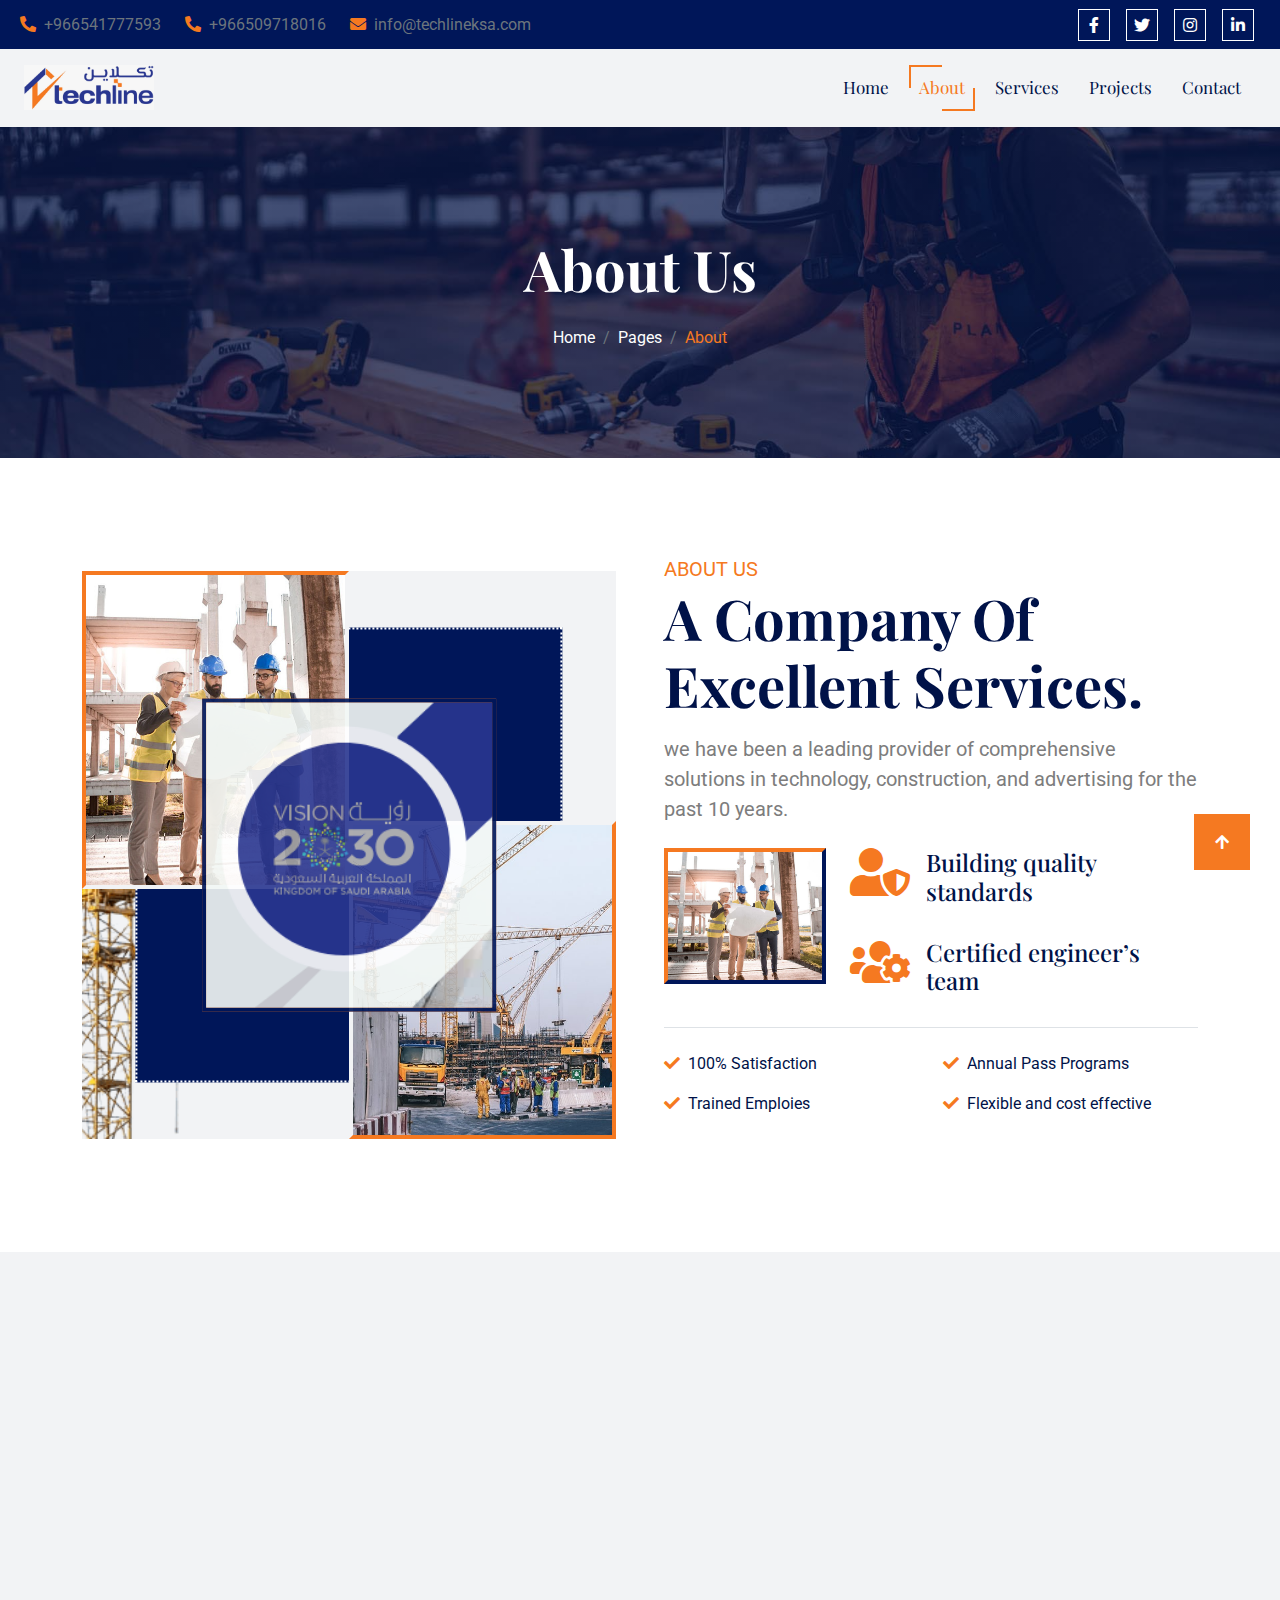
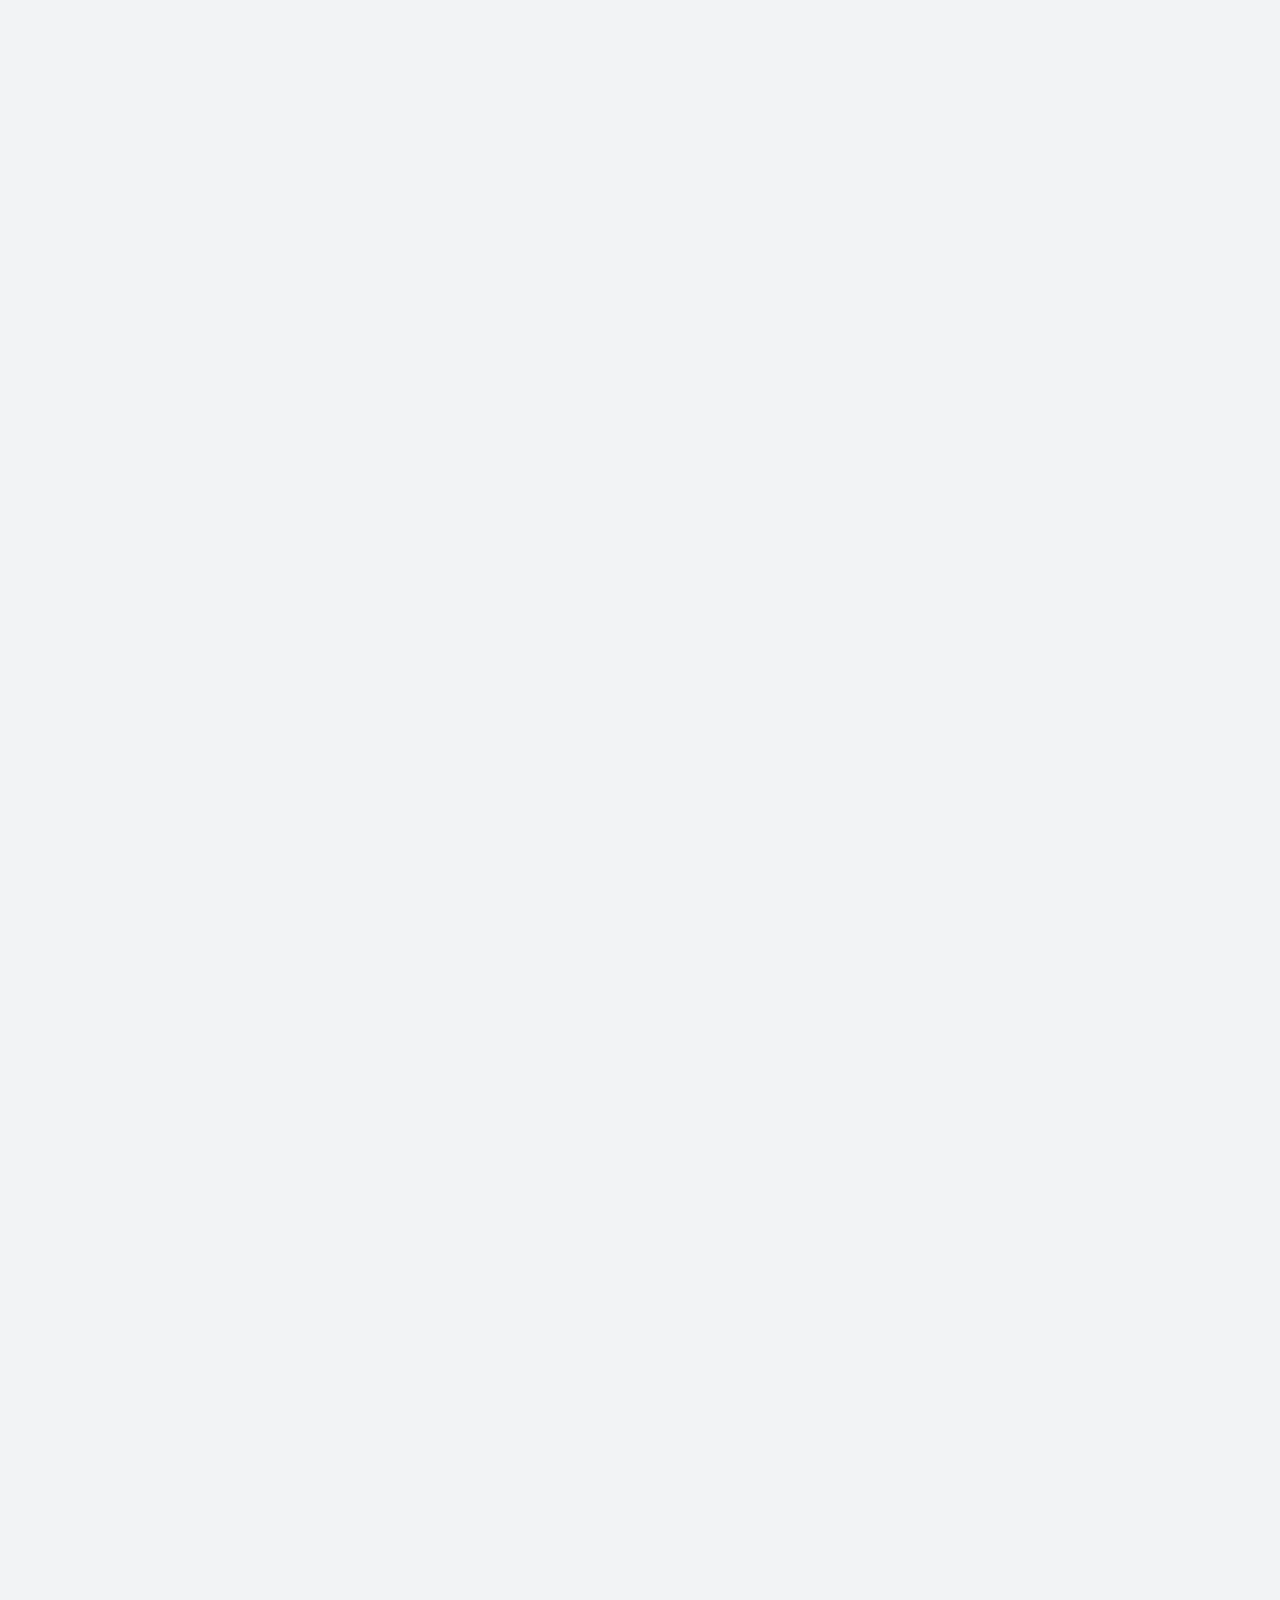
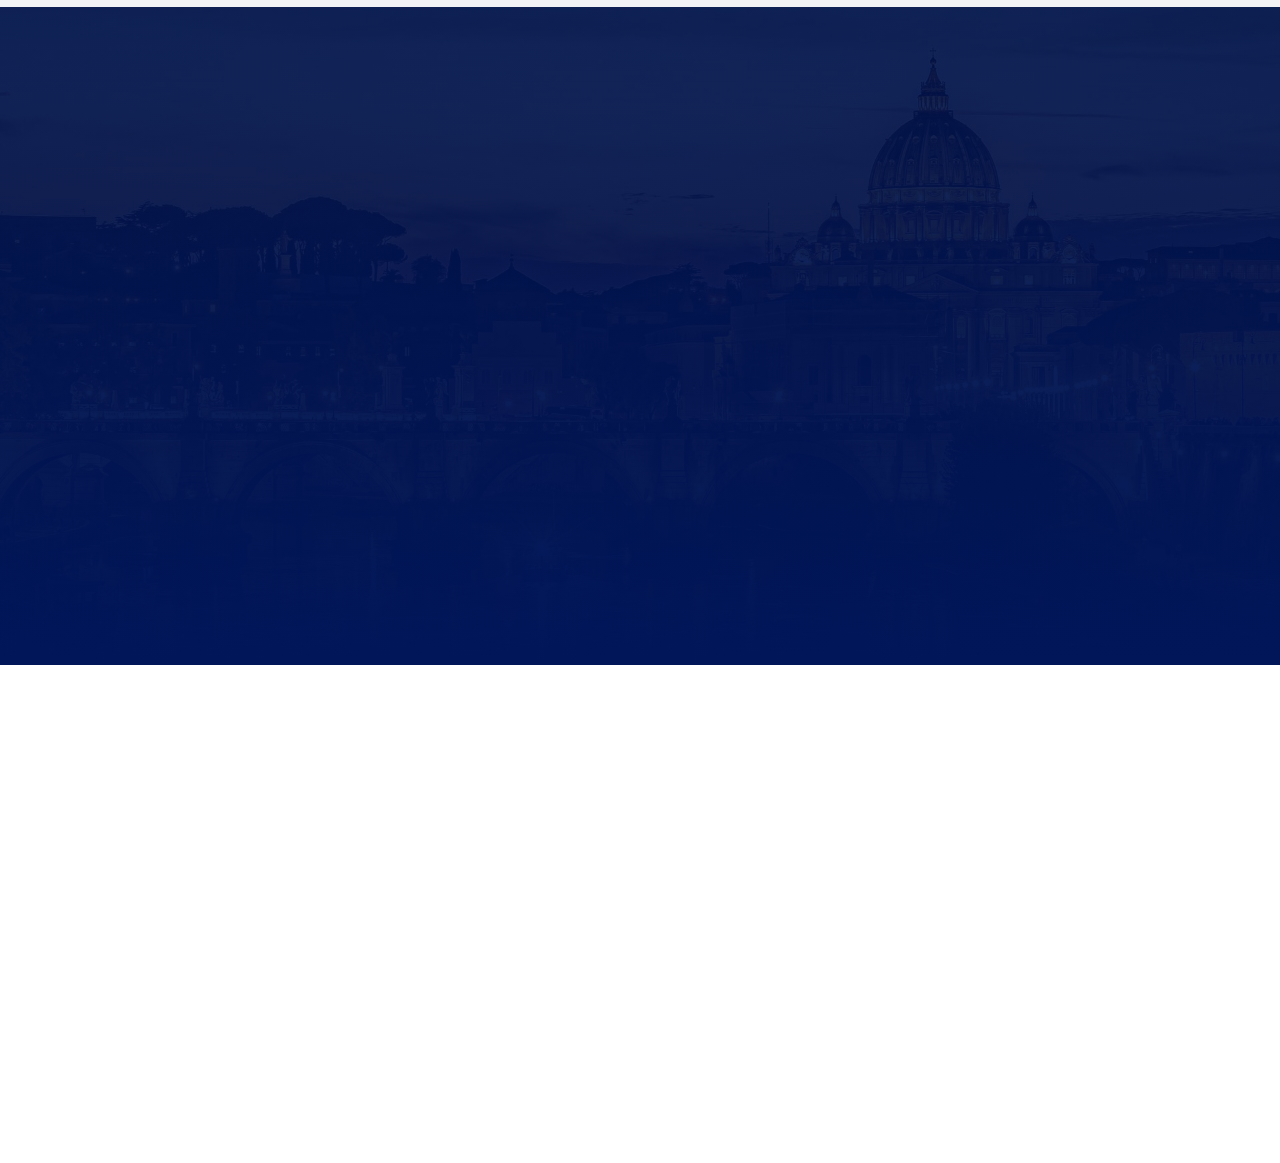
==== commit c56a40f1: "sa" ====
--- a/about.html
+++ b/about.html
@@ -50,7 +50,7 @@
                     <!-- <a href="#" class="text-muted me-4"><i class="fas fa-map-marker-alt text-secondary me-2"></i>Find A Location</a> -->
                     <a href="tel:+966541777593" class="text-muted me-4"><i class="fas fa-phone-alt text-secondary me-2"></i>+966541777593</a>
                     <a href="tel:+966509718016" class="text-muted me-4"><i class="fas fa-phone-alt text-secondary me-2"></i>+966509718016</a>
-                    <a href="#" class="text-muted me-0"><i class="fas fa-envelope text-secondary me-2"></i>info@tecklineksa.com</a>
+                    <a href="mailto:info@techlineksa.com" class="text-muted me-0"><i class="fas fa-envelope text-secondary me-2"></i>info@techlineksa.com</a>
                 </div>
             </div>
             <div class="col-lg-6 text-center text-lg-end">
